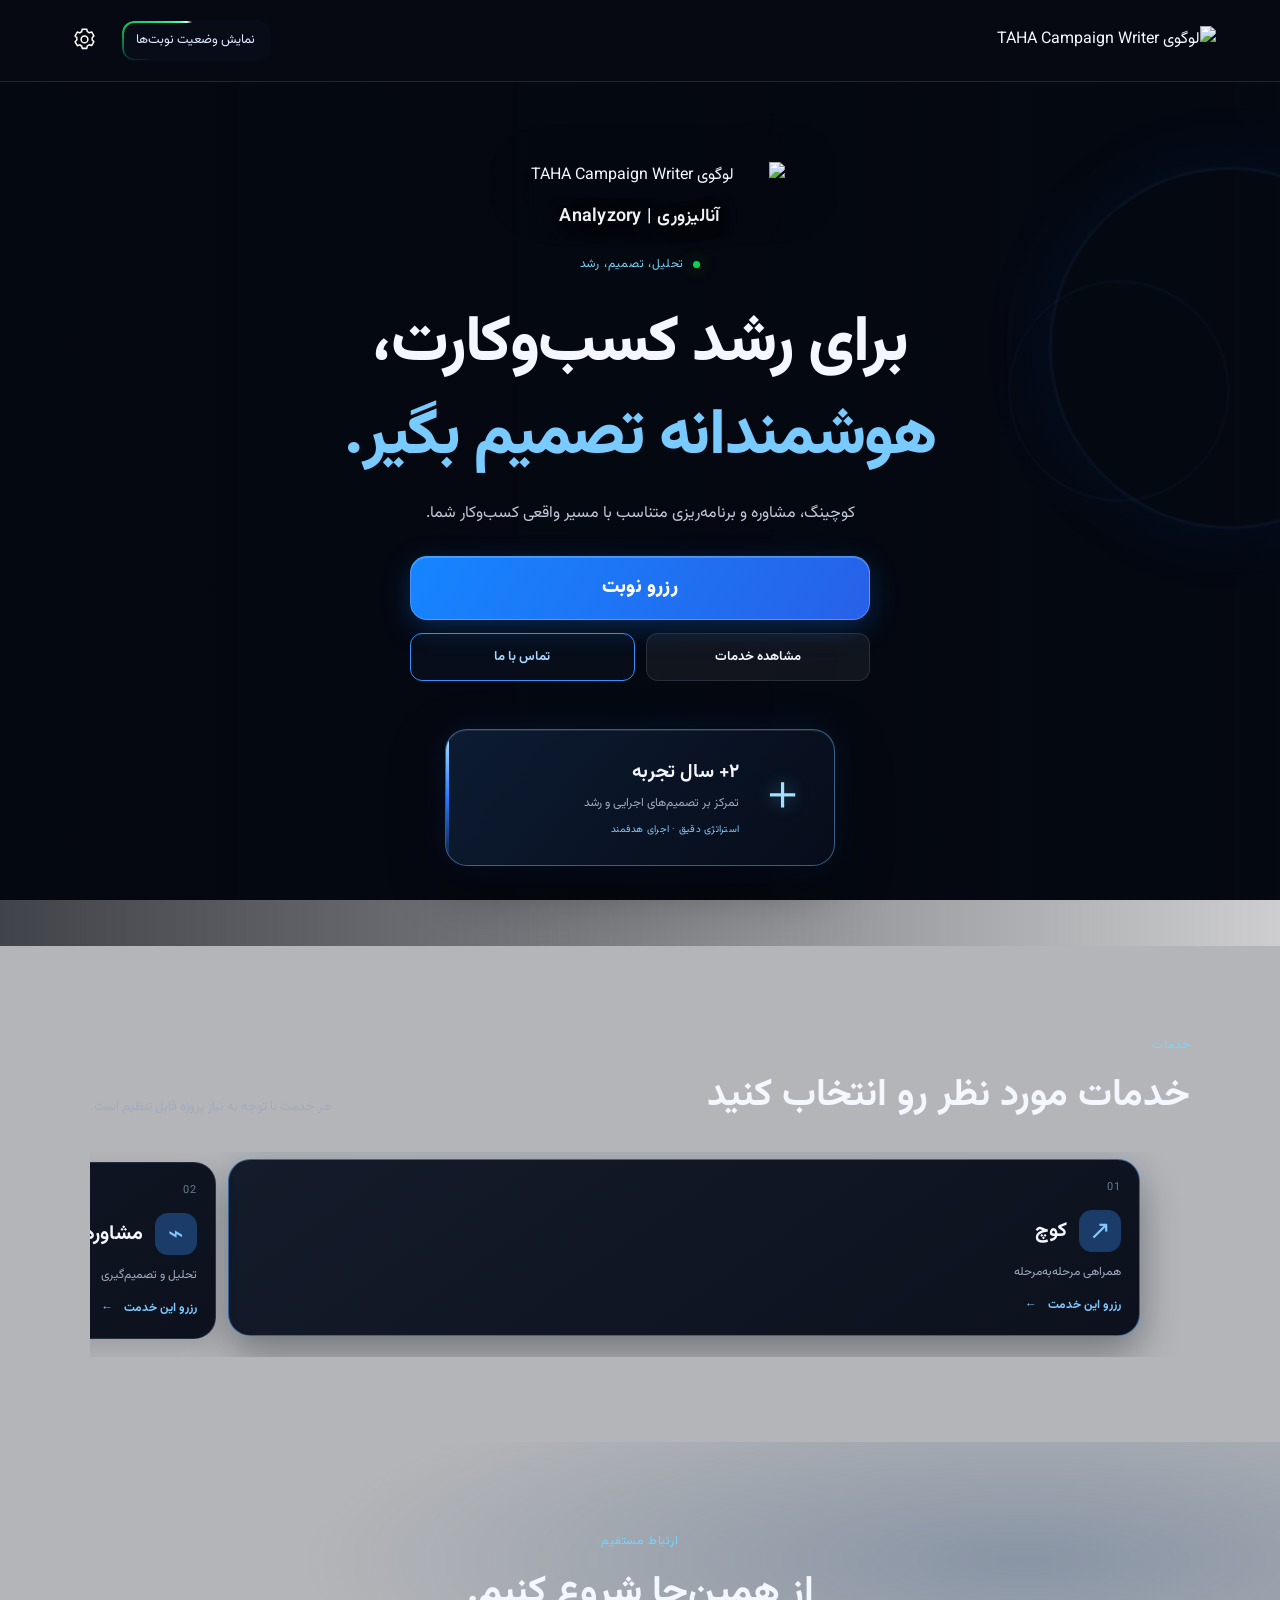
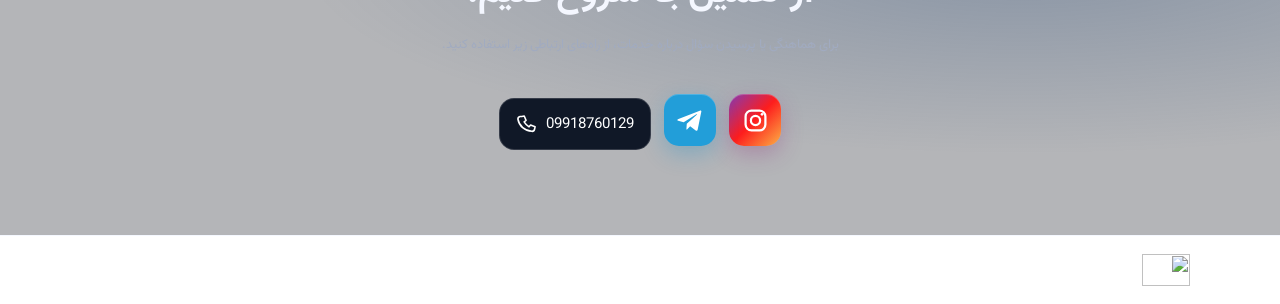
==== index.html @ 19fff495 "Add files via upload" ====
<!doctype html>
<html lang="fa" dir="rtl">
<head>
  <meta charset="utf-8">
  <meta name="viewport" content="width=device-width, initial-scale=1, maximum-scale=1, user-scalable=no">
  <meta name="theme-color" content="#080b14">
  <meta name="description" content="رزرو خدمات کوچینگ، مشاوره و برنامه‌ریزی کسب‌وکار TAHA">
  <title>TAHA | کوچینگ و آنالیز کسب‌وکار</title>
  <link rel="preload" as="image" href="/assets/site-background.png">
  <link rel="stylesheet" href="/styles.css">
<style>.my-booking-statuses{display:grid;gap:12px;margin-top:16px}.my-booking-status{border:1px solid var(--line);background:rgba(8,14,25,.78);border-radius:14px;padding:15px;color:#fff}.my-booking-status h3{margin:0 0 8px;font-size:15px;color:#fff}.my-booking-status p{margin:5px 0;color:#fff;font-size:13px}.my-booking-status .booking-state{font-weight:800}.booking-state.pending{color:#ff9d36}.booking-state.reviewing{color:#54aaff;display:inline-flex;align-items:center;gap:7px}.booking-state.reviewing:after{content:"";width:11px;height:11px;border:2px solid #54aaff55;border-top-color:#54aaff;border-radius:50%;animation:statusSpin .8s linear infinite}.booking-state.approved{color:#35e28a}.booking-state.rejected{color:#ff5968}.project-start-date{color:#35e28a!important;text-decoration:underline;text-decoration-color:#35e28a;text-decoration-thickness:1px;text-underline-offset:4px;font-weight:700}.success-toast{position:fixed;z-index:1000;top:20px;left:50%;transform:translateX(-50%);background:#0d2b20;border:1px solid #2c9b6b;color:#b9f7d7;border-radius:14px;padding:14px 20px;box-shadow:0 12px 40px #0007;max-width:calc(100vw - 28px);text-align:center}@keyframes statusSpin{to{transform:rotate(360deg)}}.availability-link{position:relative;overflow:visible;border:1px solid transparent}@property --availability-border-angle{syntax:"<angle>";inherits:false;initial-value:0deg}.availability-link:before{content:"";position:absolute;inset:0;border-radius:inherit;padding:1.5px;background:conic-gradient(from var(--availability-border-angle),transparent 0deg,transparent 245deg,#1acb68 285deg,#54ffa1 320deg,#d7ffe8 335deg,transparent 350deg,transparent 360deg);animation:availabilityBorderAngle 2.6s linear infinite;-webkit-mask:linear-gradient(#fff 0 0) content-box,linear-gradient(#fff 0 0);-webkit-mask-composite:xor;mask-composite:exclude;pointer-events:none}.lux-dot{position:absolute;width:9px;height:9px;border-radius:50%;background:#31f58c;box-shadow:0 0 7px #31f58c,0 0 16px #18d977,0 0 25px #18d97799;animation:luxPulse 1.5s ease-in-out infinite}.status-notice-dot{top:-4px;right:-4px}.new-booking-dot{top:0;right:0}.gear-wrap{position:relative}@keyframes greenBorderSpin{to{transform:rotate(360deg)}}@keyframes luxPulse{0%,100%{transform:scale(.82);opacity:.72}50%{transform:scale(1.22);opacity:1}}</style></head>
<body>
  <header class="site-header">
    <a class="brand" href="#home" aria-label="TAHA، صفحه اصلی"><img src="/assets/taha-logo.png" alt="لوگوی TAHA Campaign Writer"></a>
    <nav class="header-actions" aria-label="ناوبری اصلی">
      <button class="availability-link" id="availabilityOpen" type="button"><span class="availability-button-label">نمایش وضعیت نوبت‌ها</span><span class="lux-dot status-notice-dot" id="approvedBookingDot" aria-label="نوبت تأییدشده" hidden></span></button>
      <button class="gear-wrap" id="adminOpen" type="button" aria-label="مدیریت">
        <svg class="settings-btn" xmlns="http://www.w3.org/2000/svg" viewBox="0 0 24 24" aria-hidden="true"><path d="M10 2h4l.55 2.15a8.2 8.2 0 0 1 1.7.98l2.1-.72 2 3.46-1.55 1.6a8 8 0 0 1 0 1.96l1.55 1.6-2 3.46-2.1-.72a8.2 8.2 0 0 1-1.7.98L14 19h-4l-.55-2.15a8.2 8.2 0 0 1-1.7-.98l-2.1.72-2-3.46 1.55-1.6a8 8 0 0 1 0-1.96l-1.55-1.6 2-3.46 2.1.72a8.2 8.2 0 0 1 1.7-.98L10 2Z" fill="none" stroke="currentColor" stroke-width="1.35" stroke-linejoin="round"/><circle cx="12" cy="11" r="3" fill="none" stroke="currentColor" stroke-width="1.35"/></svg>
        <span class="gear-tooltip">مدیریت</span><span class="lux-dot new-booking-dot" id="newBookingDot" aria-label="رزرو جدید" hidden></span>
      </button>
    </nav>
  </header>

  <main>
    <section class="hero" id="home">
      <div class="hero-shade"></div>
      <div class="hero-content">
        <img class="hero-logo" src="/assets/taha-hero-logo.png" alt="لوگوی TAHA Campaign Writer">
        <div class="hero-brandline" dir="auto">Analyzory | آنالیزوری</div>
        <span class="eyebrow"><span class="status-dot"></span> تحلیل، تصمیم، رشد</span>
        <h1>برای رشد کسب‌وکارت،<br><span>هوشمندانه تصمیم بگیر.</span></h1>
        <p>کوچینگ، مشاوره و برنامه‌ریزی متناسب با مسیر واقعی کسب‌وکار شما.</p>
        <div class="hero-actions">
          <button class="btn btn-primary hero-booking-cta" type="button" data-open-booking>رزرو نوبت</button>
          <div class="hero-secondary-actions">
            <a class="btn btn-glass" href="#services">مشاهده خدمات</a>
            <a class="btn btn-outline" href="#contact">تماس با ما</a>
          </div>
        </div>
        <div class="experience-card"><span class="experience-mark">＋</span><div><strong>۲+ سال تجربه</strong><small>تمرکز بر تصمیم‌های اجرایی و رشد</small><span class="experience-accent">استراتژی دقیق · اجرای هدفمند</span></div></div>
      </div>
      <div class="hero-orb orb-one"></div><div class="hero-orb orb-two"></div>
    </section>

    <section class="section" id="services">
      <div class="section-heading"><div><span class="eyebrow">خدمات</span><h2>خدمات مورد نظر رو انتخاب کنید</h2></div><p>هر خدمت با توجه به نیاز پروژه قابل تنظیم است.</p></div>
      <div class="service-row" id="serviceCards" aria-label="خدمات قابل ورق زدن">
        <article class="service-card" data-service="کوچ"><div class="service-number">01</div><div class="service-icon">↗</div><h3>کوچ</h3><p>همراهی مرحله‌به‌مرحله برای شفاف‌کردن هدف‌ها و حرکت به سمت اجرا.</p><button class="text-action" data-book="کوچ">رزرو این خدمت <span>←</span></button></article>
        <article class="service-card" data-service="مشاوره"><div class="service-number">02</div><div class="service-icon">⌁</div><h3>مشاوره</h3><p>بررسی مسئله، تحلیل گزینه‌ها و رسیدن به تصمیمی قابل اجرا.</p><button class="text-action" data-book="مشاوره">رزرو این خدمت <span>←</span></button></article>
        <article class="service-card" data-service="برنامه"><div class="service-number">03</div><div class="service-icon">▤</div><h3>برنامه</h3><p>طراحی مسیر عملیاتی روشن با اولویت‌ها و گام‌های مشخص.</p><button class="text-action" data-book="برنامه">رزرو این خدمت <span>←</span></button></article>

      </div>
    </section>

    <div class="modal-backdrop booking-backdrop" id="bookingModal" hidden><section class="modal booking-modal" role="dialog" aria-modal="true" aria-labelledby="bookingTitle"><button class="modal-close" type="button" data-close="bookingModal" aria-label="بستن">×</button>
    <section class="booking-section section" id="booking">
      <div class="section-heading"><div><span class="eyebrow">شروع همکاری</span><h2 id="bookingTitle">درخواست رزرو نوبت</h2></div><p>اطلاعات را وارد کنید؛ درخواست شما برای بررسی ثبت می‌شود.</p></div>
      <div class="booking-panel">
        <form id="bookingForm">
          <div class="form-step active" id="formStep1">
            <div class="form-grid">
              <label>نام و نام خانوادگی<input name="full_name" autocomplete="name" required maxlength="120" placeholder="نام شما"></label>
              <label>شماره تماس<input name="phone" inputmode="tel" autocomplete="tel" required maxlength="30" placeholder="09xxxxxxxxx"></label>
              <label>نوع کسب‌وکار<select name="business_type" required><option value="">انتخاب کنید</option><option>آنلاین‌شاپ</option><option>فروش دوره آموزشی</option><option>خدمات</option><option>فروشگاه فیزیکی</option><option>شخصی/برند</option><option>سایر</option></select></label>
              <label>نام کسب‌وکار<input name="business_name" maxlength="160" placeholder="نام کسب‌وکار"></label>
              <label>نوع پروژه رزروی<select name="service_id" id="serviceSelect" required><option value="">ابتدا خدمت را انتخاب کنید</option></select></label>
              <label>آیدی پیج یا کانال<input name="social_handle" maxlength="180" placeholder="@username یا لینک"></label>
            </div>
            <label class="full-field">توضیحات پروژه<textarea name="description" rows="4" maxlength="3000" placeholder="کمی درباره نیاز و هدف پروژه بنویسید..."></textarea></label>
            <div class="urgent-row"><div><strong>عجله دارم</strong><small>با فعال کردن این گزینه قیمت پروژه بالا می‌رود.</small></div><label class="ref-switch" aria-label="عجله دارم"><input type="checkbox" id="urgentProject" name="urgent"><span class="ref-slider"><span class="ref-circle"><svg class="ref-check" viewBox="0 0 24 24" aria-hidden="true"><path d="M5 12l4 4L19 6" fill="none" stroke="currentColor" stroke-width="3" stroke-linecap="round" stroke-linejoin="round"/></svg><svg class="ref-cross" viewBox="0 0 24 24" aria-hidden="true"><path d="M6 6l12 12M18 6L6 18" fill="none" stroke="currentColor" stroke-width="3" stroke-linecap="round"/></svg></span></span></label></div>
            <div class="form-actions"><span class="form-note">فیلدهای مشخص‌شده الزامی هستند.</span><button class="btn btn-primary" type="submit" id="submitBooking">ثبت درخواست رزرو</button></div>
          </div>
          <div class="form-message" id="bookingMessage" role="status" aria-live="polite"></div>
        </form>
      </div>
    </section></section></div>

    <div class="modal-backdrop availability-backdrop" id="availabilityModal" hidden><section class="modal availability-modal" role="dialog" aria-modal="true" aria-labelledby="availabilityTitle"><button class="modal-close" type="button" data-close="availabilityModal" aria-label="بستن">×</button><section class="section availability-section" id="availability">
      <div class="section-heading"><div><span class="eyebrow">وضعیت درخواست‌ها</span><h2 id="availabilityTitle">وضعیت نوبت‌ها</h2></div><p>برای حفظ حریم خصوصی، جزئیات درخواست‌های دیگران نمایش داده نمی‌شود.</p></div>
      <div class="availability-box"><span class="availability-indicator"></span><div><strong>وضعیت درخواست‌های شما</strong><p>درخواست‌هایی که با همین مرورگر ثبت کرده‌اید در اینجا نمایش داده می‌شوند. زمان شروع فقط پس از ثبت توسط مدیریت نشان داده می‌شود.</p></div><button class="btn btn-glass" id="refreshAvailability" type="button">به‌روزرسانی وضعیت</button></div><div id="myBookingStatuses" class="my-booking-statuses"></div><div id="availabilityMessage" class="form-message" role="status" aria-live="polite"></div>
    </section></section></div>

    <section class="section contact-section" id="contact">
      <div class="contact-copy"><span class="eyebrow">ارتباط مستقیم</span><h2>از همین‌جا شروع کنیم.</h2><p>برای هماهنگی یا پرسیدن سؤال درباره خدمات، از راه‌های ارتباطی زیر استفاده کنید.</p></div>
      <div class="social-links"><a class="social instagram" id="instagramLink" href="https://instagram.com/" target="_blank" rel="noopener" aria-label="اینستاگرام"><svg viewBox="0 0 24 24" aria-hidden="true"><rect x="3.2" y="3.2" width="17.6" height="17.6" rx="5.2" fill="none" stroke="currentColor" stroke-width="2"/><circle cx="12" cy="12" r="4.1" fill="none" stroke="currentColor" stroke-width="2"/><circle cx="17.8" cy="6.5" r="1.2" fill="currentColor"/></svg></a><a class="social telegram" id="telegramLink" href="https://t.me/" target="_blank" rel="noopener" aria-label="تلگرام"><svg viewBox="0 0 24 24" aria-hidden="true"><path d="M21.6 4.3 18.4 20c-.24 1.1-.88 1.36-1.78.85l-4.92-3.63-2.38 2.3c-.26.26-.48.48-.98.48l.35-5.02 9.13-8.25c.4-.35-.09-.55-.62-.2L5.91 13.65 1.06 12.13c-1.05-.33-1.07-1.05.22-1.56L20.25 3.3c.87-.32 1.63.21 1.35 1z" fill="currentColor"/></svg></a><a class="phone-link social-phone" href="tel:09918760129" aria-label="تماس تلفنی"><svg viewBox="0 0 24 24" aria-hidden="true"><path d="M6.6 2.8 9.4 2.2l2.1 5.1-2.2 1.8a15 15 0 0 0 5.6 5.6l1.8-2.2 5.1 2.1-.6 2.8a3 3 0 0 1-3.2 2.4A16.8 16.8 0 0 1 2.2 6a3 3 0 0 1 2.4-3.2Z" fill="none" stroke="currentColor" stroke-width="1.8" stroke-linejoin="round"/></svg><span>09918760129</span></a></div>
    </section>
  </main>

  <footer><img src="/assets/taha-logo.png" alt="" loading="lazy"><span>TAHA · کوچینگ، مشاوره و برنامه‌ریزی</span><span>© 2026</span></footer>

  <div class="modal-backdrop" id="adminModal" hidden>
    <section class="modal" role="dialog" aria-modal="true" aria-labelledby="adminTitle">
      <button class="modal-close" type="button" data-close="adminModal" aria-label="بستن">×</button>
      <span class="eyebrow">دسترسی امن</span><h2 id="adminTitle">ورود مدیریت</h2>
      <p class="muted">ورود با حساب Supabase. برای مدیریت واقعی، MFA باید در پروژه فعال شود.</p>
      <form id="adminLoginForm"><label>ایمیل<input type="email" name="email" required autocomplete="username"></label><label>رمز عبور<input type="password" name="password" required autocomplete="current-password"></label><button class="btn btn-primary full-button" type="submit">ورود</button><div id="adminMessage" class="form-message" role="status"></div></form>
    </section>
  </div>

  <div class="modal-backdrop" id="adminDashboard" hidden>
    <section class="modal dashboard-modal" role="dialog" aria-modal="true" aria-labelledby="dashboardTitle">
      <button class="modal-close" type="button" data-close="adminDashboard" aria-label="بستن">×</button>
      <span class="eyebrow">فضای مدیریت</span><h2 id="dashboardTitle">رزروهای ثبت‌شده</h2>
      <div class="dashboard-toolbar"><button class="btn btn-glass" id="loadBookings" type="button">بارگذاری رزروها</button><button class="btn btn-glass" id="signOut" type="button">خروج</button></div>
      <div id="dashboardMessage" class="form-message" role="status"></div>
      <div id="bookingList" class="booking-list"><p class="muted">برای مشاهده رزروها، روی «بارگذاری رزروها» بزنید.</p></div>
    </section>
  </div>

  <div class="loading-overlay" id="loadingOverlay" hidden>
    <div class="loading-wrapper" role="status" aria-label="در حال بارگذاری"><span class="loading-circle"></span><span class="loading-circle"></span><span class="loading-circle"></span><span class="loading-shadow"></span><span class="loading-shadow"></span><span class="loading-shadow"></span></div>
    <span class="loading-label">در حال پردازش...</span>
  </div>
  <script src="https://cdn.jsdelivr.net/npm/@supabase/supabase-js@2"></script>
  <script src="/app.js"></script>
</body>
</html>
---- styles.css ----
@import url('https://fonts.googleapis.com/css2?family=Vazirmatn:wght@300;400;500;600;700;800&display=swap');
:root{--bg:#080b14;--panel:#101522;--panel2:#151c2b;--blue:#248cff;--cyan:#76d6ff;--white:#f4f7ff;--muted:#a1abc0;--line:rgba(185,205,255,.14);--green:#00da50;--radius:22px}
*{box-sizing:border-box}html{scroll-behavior:smooth;scroll-padding-top:90px}body{margin:0;background:var(--bg);color:var(--white);font-family:Vazirmatn,Tahoma,sans-serif;line-height:1.8}button,input,select,textarea{font:inherit}button,a{-webkit-tap-highlight-color:transparent}a{color:inherit;text-decoration:none}button{color:inherit}.site-header{height:82px;padding:10px clamp(18px,5vw,76px);display:flex;align-items:center;justify-content:space-between;background:rgba(7,10,18,.86);backdrop-filter:blur(18px);border-bottom:1px solid var(--line);position:sticky;top:0;z-index:20}.brand img{width:84px;height:60px;object-fit:contain}.header-actions{display:flex;align-items:center;gap:16px}.availability-link{font-size:13px;color:#dfeaff;border:1px solid var(--line);border-radius:12px;padding:8px 14px;transition:.2s}.availability-link:hover{border-color:var(--blue);background:#15253d}.gear-wrap{position:relative;display:grid;place-items:center;background:#1e1e1e;border:1px solid #ffff;border-radius:10px;padding:11px;cursor:pointer;min-width:46px;min-height:46px}.settings-btn{display:block;transition:transform .4s ease-in}.gear-wrap:hover .settings-btn{transform:rotate(60deg)}.gear-wrap:active .settings-btn{animation:gear-rot 1s linear infinite}@keyframes gear-rot{from{transform:rotate(-100deg)}to{transform:rotate(180deg)}}.gear-tooltip{visibility:hidden;width:100px;background:#000;color:#fff;text-align:center;border-radius:5px;padding:4px;position:absolute;z-index:10;bottom:125%;left:50%;transform:translateX(-50%);opacity:0;transition:opacity .3s;font-size:12px;pointer-events:none}.gear-wrap:hover .gear-tooltip,.gear-wrap:focus-visible .gear-tooltip{visibility:visible;opacity:1}
.hero{min-height:660px;position:relative;overflow:hidden;display:flex;align-items:center;padding:80px clamp(22px,9vw,140px);background:#080b14 url('/assets/site-background.png') center/cover no-repeat}.hero-shade{position:absolute;inset:0;background:linear-gradient(90deg,rgba(5,8,16,.97) 0%,rgba(5,8,16,.82) 46%,rgba(5,8,16,.35) 100%)}.hero-content{position:relative;z-index:2;max-width:650px}.eyebrow{font-size:12px;letter-spacing:.8px;color:var(--cyan);display:inline-flex;align-items:center;gap:9px}.status-dot,.availability-indicator{display:inline-block;width:7px;height:7px;border-radius:50%;background:var(--green);box-shadow:0 0 15px #00da5077}.hero h1{font-size:clamp(34px,5.4vw,64px);line-height:1.45;margin:18px 0 12px;font-weight:800;letter-spacing:-1.3px}.hero h1 span{color:#79caff}.hero-content>p{color:#c0c9dc;font-size:16px;max-width:520px;margin-bottom:28px}.hero-actions{display:flex;gap:10px;flex-wrap:wrap}.btn{display:inline-flex;align-items:center;justify-content:center;min-height:45px;padding:10px 19px;border-radius:12px;border:1px solid transparent;cursor:pointer;font-size:13px;font-weight:700;transition:transform .2s,border-color .2s,background .2s}.btn:hover{transform:translateY(-2px)}.btn-primary{background:linear-gradient(120deg,#1685ff,#2761e8);color:white;box-shadow:0 8px 28px #1269ed2b}.btn-glass{background:rgba(255,255,255,.055);border-color:var(--line);color:#f0f5ff}.btn-outline{background:rgba(10,18,33,.6);border-color:#398fff;color:#a7d7ff}.experience-card{margin-top:48px;display:flex;gap:14px;align-items:center;width:max-content;max-width:100%;padding:13px 19px;border:1px solid #c3d7ff25;background:#0b1120b8;backdrop-filter:blur(12px);border-radius:16px}.experience-mark{font-size:34px;color:var(--cyan);font-weight:300}.experience-card strong,.experience-card small{display:block}.experience-card strong{font-size:14px}.experience-card small{font-size:11px;color:var(--muted)}.hero-orb{position:absolute;border-radius:50%;filter:blur(1px);pointer-events:none}.orb-one{width:360px;height:360px;border:1px solid #4ba7ff35;right:-130px;top:10%;box-shadow:0 0 80px #006dff15}.orb-two{width:220px;height:220px;border:1px solid #4ba7ff20;right:4%;top:23%}
.section{padding:85px clamp(20px,7vw,100px)}.section-heading{display:flex;justify-content:space-between;align-items:end;gap:22px;margin-bottom:28px}.section-heading h2,.contact-copy h2{font-size:clamp(25px,3.5vw,38px);line-height:1.5;margin:8px 0 0}.section-heading>p{max-width:360px;color:var(--muted);font-size:13px;margin:0 0 5px}.service-row{display:grid;grid-template-columns:repeat(4,minmax(0,1fr));gap:15px}.service-card{min-height:280px;text-align:right;padding:24px;border-radius:var(--radius);border:1px solid var(--line);background:linear-gradient(145deg,#141b2a,#0c111d);position:relative;overflow:hidden;transition:transform .25s,border-color .25s;display:flex;flex-direction:column;align-items:flex-start}.service-card:hover{transform:translateY(-5px);border-color:#398fff77}.service-number{font-size:11px;color:#6d7a94;letter-spacing:1px}.service-icon{width:47px;height:47px;border-radius:15px;background:#1b3c68;color:#81c9ff;display:grid;place-items:center;font-size:26px;margin:22px 0 12px}.service-card h3{font-size:20px;margin:0 0 7px}.service-card p{color:var(--muted);font-size:12px;line-height:2;margin:0 0 20px}.text-action{margin-top:auto;border:0;background:none;padding:0;color:#7cc8ff;font-weight:700;font-size:12px;cursor:pointer}.text-action span{margin-right:8px}.all-services{cursor:pointer;justify-content:center;background:linear-gradient(155deg,#0d1728,#111523)}.all-plus{font-size:42px;color:var(--cyan);margin-bottom:18px}
.booking-section{background:linear-gradient(180deg,#0a0e18,#0d1220)}.booking-panel{max-width:960px;margin:auto;padding:clamp(20px,4vw,40px);border-radius:26px;border:1px solid var(--line);background:linear-gradient(145deg,#111827,#0d121f);box-shadow:0 30px 80px #0003}.steps{display:flex;gap:12px;border-bottom:1px solid var(--line);padding-bottom:20px;margin-bottom:25px}.step{font-size:12px;color:#758198;padding:8px 13px;border-radius:10px}.step.active{color:#b7ddff;background:#153154}.form-step{display:none}.form-step.active{display:block}.form-grid{display:grid;grid-template-columns:repeat(2,minmax(0,1fr));gap:17px}.booking-panel label,.modal label{display:flex;flex-direction:column;gap:7px;font-size:12px;color:#c8d2e6}.booking-panel input,.booking-panel select,.booking-panel textarea,.modal input{width:100%;min-width:0;border:1px solid #27334a;border-radius:11px;background:#090e19;color:#f4f7ff;padding:12px 13px;outline:none;transition:border-color .2s}.booking-panel input:focus,.booking-panel select:focus,.booking-panel textarea:focus,.modal input:focus{border-color:#398fff}.booking-panel input::placeholder,.booking-panel textarea::placeholder{color:#5f6a7e}.booking-panel select{appearance:auto}.urgent-row{margin-top:22px;display:flex;align-items:center;justify-content:space-between;gap:20px;border:1px solid var(--line);background:#0a101c;border-radius:15px;padding:15px 18px}.urgent-row strong,.urgent-row small{display:block}.urgent-row strong{font-size:13px}.urgent-row small{color:var(--muted);font-size:11px}.ref-switch{--switch-width:46px;--switch-height:24px;--switch-bg:rgb(131,131,131);--switch-checked-bg:rgb(0,218,80);--circle-diameter:18px;--switch-offset:calc((var(--switch-height) - var(--circle-diameter))/2);display:inline-block!important;position:relative;flex:none}.ref-switch input{position:absolute;width:1px;height:1px;opacity:0}.ref-switch input:focus-visible+.ref-slider{outline:2px solid #8ab4ff;outline-offset:4px}.ref-slider{box-sizing:border-box;width:var(--switch-width);height:var(--switch-height);background:var(--switch-bg);border-radius:999px;display:flex;align-items:center;position:relative;transition:all .2s cubic-bezier(.27,.2,.25,1.51);cursor:pointer}.ref-circle{width:var(--circle-diameter);height:var(--circle-diameter);background:#fff;border-radius:inherit;box-shadow:1px 1px 2px #92929273;display:flex;align-items:center;justify-content:center;transition:all .2s cubic-bezier(.27,.2,.25,1.51);z-index:1;position:absolute;left:var(--switch-offset)}.ref-switch svg{position:absolute;transition:all .2s cubic-bezier(.27,.2,.25,1.51)}.ref-check{width:10px;color:var(--switch-checked-bg);transform:scale(0)}.ref-cross{width:6px;color:var(--switch-bg)}.ref-slider:before{content:"";position:absolute;width:9px;height:3.5px;left:calc(var(--switch-offset) + 9px/2);background:#fff;border-radius:1px;transition:all .2s ease-in-out}.ref-switch input:checked+.ref-slider{background:var(--switch-checked-bg)}.ref-switch input:checked+.ref-slider .ref-check{transform:scale(1)}.ref-switch input:checked+.ref-slider .ref-cross{transform:scale(0)}.ref-switch input:checked+.ref-slider:before{left:calc(100% - 9px - 9px/2 - var(--switch-offset))}.ref-switch input:checked+.ref-slider .ref-circle{left:calc(100% - var(--circle-diameter) - var(--switch-offset));box-shadow:-1px 1px 2px #a3a3a373}.form-actions{display:flex;align-items:center;justify-content:space-between;gap:12px;margin-top:25px}.form-note,.muted{font-size:12px;color:var(--muted)}.full-field{display:block!important;margin-top:17px}.full-field textarea{resize:vertical}.form-message{font-size:12px;color:#9bd8ff;margin-top:14px;white-space:pre-wrap}.form-message.error{color:#ff8c9b}.form-message.success{color:#6df0a1}
.availability-box{display:flex;align-items:center;gap:15px;border:1px solid var(--line);background:#101625;border-radius:18px;padding:21px 24px}.availability-box>div{flex:1}.availability-box strong{font-size:14px}.availability-box p{font-size:12px;color:var(--muted);margin:3px 0 0}.contact-section{display:flex;justify-content:space-between;align-items:center;gap:30px;background:radial-gradient(ellipse at 80% 30%,#123b7044,transparent 50%)}.contact-copy{max-width:600px}.contact-copy p{font-size:13px;color:var(--muted)}.phone-link{display:inline-block;font-size:21px;direction:ltr;color:#9ed8ff;margin-top:8px}.social-links{display:flex;gap:12px}.social{width:52px;height:52px;border-radius:15px;display:grid;place-items:center;font-size:29px;color:#fff;transition:transform .2s}.social:hover{transform:translateY(-4px)}.instagram{background:linear-gradient(135deg,#833ab4,#fd1d1d,#fcb045)}.telegram{background:#229ed9;font-size:23px}footer{border-top:1px solid var(--line);padding:18px clamp(20px,7vw,100px);display:flex;align-items:center;justify-content:space-between;gap:15px;color:#77839a;font-size:10px}footer img{width:48px;height:32px;object-fit:contain}
.modal-backdrop{position:fixed;inset:0;z-index:50;background:#02040bd9;backdrop-filter:blur(10px);display:grid;place-items:center;padding:18px;overflow:auto}.modal-backdrop[hidden],.loading-overlay[hidden]{display:none}.modal{position:relative;width:min(100%,440px);max-height:90vh;overflow:auto;padding:30px;border:1px solid #34415a;border-radius:22px;background:#101624;box-shadow:0 30px 100px #0009}.modal h2{margin:8px 0;font-size:25px}.modal form{display:grid;gap:15px}.modal-close{position:absolute;left:15px;top:12px;border:0;background:none;color:#aab4c8;font-size:28px;cursor:pointer}.full-button{width:100%}.dashboard-modal{width:min(100%,850px)}.dashboard-toolbar{display:flex;gap:10px;margin:18px 0}.booking-list{display:grid;gap:12px}.booking-item{padding:16px;border:1px solid var(--line);border-radius:14px;background:#0a101c}.booking-item header{display:flex;justify-content:space-between;gap:12px;align-items:start}.booking-item h3{font-size:15px;margin:0}.booking-item p{font-size:12px;color:var(--muted);margin:4px 0}.booking-meta{display:flex;flex-wrap:wrap;gap:8px;margin:10px 0}.pill{font-size:10px;border-radius:99px;padding:4px 9px;background:#1a2941;color:#b9dfff}.pill.urgent{background:#4b1923;color:#ff9aa8}.booking-item select{background:#0b1220;color:white;border:1px solid #2d3b52;border-radius:8px;padding:8px;font-size:12px}.loading-overlay{position:fixed;inset:0;z-index:80;background:#050813e8;display:flex;flex-direction:column;align-items:center;justify-content:center;gap:28px}.loading-wrapper{width:200px;height:60px;position:relative;z-index:1}.loading-circle{width:20px;height:20px;position:absolute;border-radius:50%;background:#8fd4ff;left:15%;transform-origin:50%;animation:loading-bounce .5s alternate infinite ease}.loading-circle:nth-child(2){left:45%;animation-delay:.2s}.loading-circle:nth-child(3){left:auto;right:15%;animation-delay:.3s}@keyframes loading-bounce{0%{top:60px;height:5px;border-radius:50px 50px 25px 25px;transform:scaleX(1.7)}40%{height:20px;border-radius:50%;transform:scaleX(1)}100%{top:0%}}.loading-shadow{width:20px;height:4px;border-radius:50%;background:#000e;position:absolute;top:62px;transform-origin:50%;z-index:-1;left:15%;filter:blur(1px);animation:loading-shadow .5s alternate infinite ease}.loading-shadow:nth-child(4){left:15%}.loading-shadow:nth-child(5){left:45%;animation-delay:.2s}.loading-shadow:nth-child(6){left:auto;right:15%;animation-delay:.3s}@keyframes loading-shadow{0%{transform:scaleX(1.5)}40%{transform:scaleX(1);opacity:.7}100%{transform:scaleX(.2);opacity:.4}}.loading-label{font-size:12px;color:#c7d8f5}
@media(prefers-reduced-motion:reduce){*,*::before,*::after{scroll-behavior:auto!important;animation-duration:.01ms!important;animation-iteration-count:1!important;transition-duration:.01ms!important}}
@media(max-width:900px){.service-row{grid-template-columns:repeat(2,minmax(0,1fr))}.hero{min-height:600px}.section-heading{align-items:start;flex-direction:column;gap:8px}.section-heading>p{max-width:100%}}
@media(max-width:560px){.site-header{height:70px;padding:8px 15px}.brand img{width:68px;height:49px}.header-actions{gap:8px}.availability-link{font-size:10px;padding:7px 9px}.gear-wrap{min-width:42px;min-height:42px;padding:8px}.hero{min-height:620px;padding:65px 22px;background-position:42% center}.hero-shade{background:linear-gradient(90deg,#050812f5,#050812c9 70%,#05081280)}.hero h1{font-size:35px}.hero-content>p{font-size:13px}.hero-actions{gap:8px}.hero-actions .btn{flex:1;padding:9px 10px;font-size:11px}.experience-card{margin-top:35px}.section{padding:58px 18px}.service-row{grid-template-columns:1fr 1fr;gap:10px}.service-card{min-height:250px;padding:16px;border-radius:17px}.service-card h3{font-size:17px}.service-card p{font-size:11px}.service-icon{margin-top:15px}.booking-panel{padding:18px;border-radius:19px}.form-grid{grid-template-columns:1fr;gap:13px}.steps{gap:4px}.step{font-size:10px;padding:7px}.urgent-row{padding:12px}.urgent-row small{max-width:240px}.form-actions{align-items:stretch}.form-actions .btn{min-width:110px}.form-note{font-size:10px}.availability-box{align-items:flex-start;flex-wrap:wrap;padding:18px}.availability-box>div{min-width:70%}.availability-box .btn{width:100%}.contact-section{align-items:flex-start;flex-direction:column}.social-links{margin-top:4px}footer{flex-wrap:wrap}footer span:nth-child(2){max-width:190px}.modal{padding:25px 18px}.booking-item header{flex-direction:column}.dashboard-toolbar{flex-wrap:wrap}}

/* Targeted refinements requested for the mobile-first TAHA site */
body{position:relative;background:transparent;isolation:isolate}
body::before{content:"";position:fixed;inset:0;z-index:-2;background:#080b14 var(--site-background-image, url('/assets/site-background.png')) center center/cover no-repeat;pointer-events:none}
body::after{content:"";position:fixed;inset:0;z-index:-1;background:rgba(4,8,18,.48);pointer-events:none}
.hero{background:transparent}
.hero-shade{background:linear-gradient(90deg,rgba(5,8,16,.76) 0%,rgba(5,8,16,.52) 48%,rgba(5,8,16,.2) 100%)}
.site-header{background:rgba(7,10,18,.72)}
.section,.booking-section,.contact-section{background-color:rgba(7,11,21,.30)}
.availability-link{font-family:inherit;cursor:pointer;background:rgba(10,18,33,.4)}
.gear-wrap{background:linear-gradient(145deg,rgba(27,44,72,.95),rgba(7,12,24,.98));border:1px solid rgba(125,194,255,.62);border-radius:14px;box-shadow:inset 0 1px 0 #ffffff20,0 7px 24px #0006,0 0 18px #248cff20}
.settings-btn{width:27px;height:27px;filter:drop-shadow(0 0 5px #5ebdff45)}
.gear-wrap:hover{border-color:#9bdcff;box-shadow:inset 0 1px 0 #ffffff28,0 8px 26px #0008,0 0 22px #248cff38}
.experience-card{min-width:min(390px,100%);min-height:118px;padding:23px 27px;gap:19px;border-radius:22px;border-color:#72bfff70;background:linear-gradient(130deg,rgba(13,29,52,.94),rgba(8,14,28,.88));box-shadow:0 20px 55px #0006,inset 0 1px 0 #ffffff18,0 0 32px #167bff20;position:relative;overflow:hidden}
.experience-card:before{content:"";position:absolute;inset:0 auto 0 0;width:3px;background:linear-gradient(180deg,#b5eaff,#2779ff,transparent)}
.experience-mark{font-size:49px;text-shadow:0 0 18px #66caff75;color:#a4e0ff}
.experience-card strong{font-size:19px;letter-spacing:.1px}.experience-card small{font-size:12px;margin-top:3px}.experience-accent{display:block;color:#83c9ff;font-size:10px;margin-top:7px;letter-spacing:.25px}
.service-row{display:flex;gap:16px;overflow-x:auto;overflow-y:hidden;padding:7px 3px 20px;scroll-snap-type:x mandatory;scroll-behavior:smooth;-webkit-overflow-scrolling:touch;scrollbar-width:thin;scrollbar-color:#2f83d7 #101725}
.service-card{flex:0 0 clamp(245px,28vw,310px);scroll-snap-align:start;cursor:pointer}
.service-card.all-services{flex-basis:clamp(245px,28vw,310px)}
.service-card .text-action{pointer-events:none}
.booking-backdrop,.availability-backdrop{z-index:60}
.booking-modal{width:min(100%,980px);max-height:92vh;padding:20px 22px 24px;margin:auto;justify-self:center;align-self:center;overflow-y:auto;overscroll-behavior:contain}
.booking-modal .booking-section{padding:12px 4px 8px;background:transparent}
.booking-modal .section-heading{padding-inline:4px;margin-bottom:18px}
.booking-modal .section-heading>p{max-width:300px}
.availability-modal{width:min(100%,700px);margin:auto;justify-self:center;align-self:center;padding:28px}
.availability-modal .availability-section{padding:8px 0;background:transparent}
.availability-modal .section-heading{margin-bottom:20px}
.social svg{width:27px;height:27px;display:block}
.instagram{box-shadow:inset 0 1px 0 #ffffff35,0 8px 22px #8e2c7950}
.telegram{box-shadow:inset 0 1px 0 #ffffff35,0 8px 22px #168cc650}
@media(max-width:560px){.service-row{gap:12px}.service-card,.service-card.all-services{flex-basis:78vw;min-height:245px}.experience-card{min-width:0;width:100%;padding:20px 18px;min-height:112px}.experience-card strong{font-size:17px}.booking-modal{padding:24px 13px 18px;width:100%;max-height:94vh;border-radius:18px}.booking-modal .booking-section{padding:8px 0}.booking-modal .section-heading{padding-inline:2px}.booking-modal .section-heading h2{font-size:23px}.availability-modal{width:100%;padding:24px 17px;max-height:92vh}.availability-modal .availability-box{padding:15px}.hero{background:transparent}}

.urgent-note-secondary{margin-top:3px;color:#7f8da5!important;font-size:10px!important}

/* Targeted layout corrections requested for the mobile and desktop site */
html,body{max-width:100%;overflow-x:clip}
body{overscroll-behavior-x:none}
.hero-content{width:min(100%,650px)}
.hero-logo{display:block;width:clamp(190px,30vw,290px);height:auto;max-width:76%;object-fit:contain;margin:0 auto 20px;filter:drop-shadow(0 12px 26px #0008)}
.gear-wrap{color:#fff;background:transparent;border:0;border-radius:0;box-shadow:none;padding:7px;min-width:40px;min-height:40px}
.settings-btn{width:27px;height:27px;color:#fff;filter:none}
.gear-wrap:hover,.gear-wrap:focus-visible{background:transparent;border:0;box-shadow:none;color:#dce8f8}
.gear-wrap:hover .settings-btn{transform:rotate(45deg)}
.service-card{min-height:0;padding:18px;height:auto}
.service-card .service-icon{margin:13px 0 9px;width:42px;height:42px;border-radius:13px}
.service-card h3{margin-bottom:5px}
.service-card p{margin:0 0 12px;line-height:1.85;overflow-wrap:anywhere}
.service-card.all-services{justify-content:flex-start;align-items:flex-start}
.service-card.all-services .all-plus{font-size:32px;margin:3px 0 8px}
.service-row{align-items:stretch;overscroll-behavior-x:contain;max-width:100%;}
.service-card{flex:0 0 clamp(220px,26vw,280px)}
.booking-backdrop{direction:ltr;place-items:center;padding:12px;overflow-x:hidden}
.booking-modal{direction:rtl;position:relative;left:auto;right:auto;transform:none;margin:0 auto;justify-self:center;align-self:center;width:min(980px,calc(100vw - 24px));max-width:calc(100vw - 24px)}
.booking-modal .booking-section{width:100%;min-width:0}
.contact-section{flex-direction:column;align-items:center;justify-content:center;text-align:center;gap:20px}
.contact-copy{max-width:100%;width:100%;text-align:center}
.contact-copy .eyebrow{justify-content:center}
.social-links{width:100%;display:flex;justify-content:center;align-items:center;flex-wrap:wrap;gap:13px}
.social-phone{width:auto;min-width:52px;height:52px;padding:0 16px;display:flex;flex-direction:row;align-items:center;justify-content:center;gap:9px;border:1px solid #ffffff28;border-radius:15px;background:#101827;color:#fff;font-size:15px;white-space:nowrap}
.social-phone svg{width:21px;height:21px;flex:none}
footer,footer span{color:#fff}
@media(max-width:560px){
  .hero-logo{width:min(66vw,245px);max-width:76%;margin-bottom:17px}
  .service-card,.service-card.all-services{flex:0 0 72vw;min-height:0;padding:16px}
  .service-card h3{font-size:16px}
  .service-card p{font-size:11px;line-height:1.8;margin-bottom:10px}
  .booking-backdrop{padding:10px;}
  .booking-modal{width:calc(100vw - 20px);max-width:calc(100vw - 20px);margin-inline:auto;max-height:94dvh}
  .social-links{gap:10px}
  .social-phone{font-size:14px;padding:0 13px}
  footer{color:#fff}
}

/* TAHA service carousel: one centered card per snap position */
.service-row{display:flex;flex-wrap:nowrap;gap:14px;overflow-x:auto;overflow-y:hidden;scroll-snap-type:x mandatory;scroll-snap-stop:always;scroll-padding-inline:0;padding:10px 0 18px;direction:rtl;overscroll-behavior-x:contain;scrollbar-width:none;}
.service-row::-webkit-scrollbar{display:none}
.service-card,.service-card.all-services{flex:0 0 100%;width:100%;min-width:0;scroll-snap-align:center;scroll-snap-stop:always;filter:blur(3px);opacity:.62;transform:scale(.975);transition:filter .22s ease,opacity .22s ease,transform .22s ease;}
.service-card.is-focused,.service-card:focus-visible{filter:blur(0);opacity:1;transform:scale(1);border-color:#5baaff88;box-shadow:0 18px 44px #0005,0 0 25px #147cff14}
.service-scroll-hint{text-align:center;color:#b6c5db;font-size:11px;letter-spacing:.5px;margin:0 auto;padding-top:0;opacity:.8}
.service-scroll-hint::before{content:"";display:inline-block;width:28px;height:1px;background:#5f91ca;vertical-align:middle;margin:0 9px}
.admin-page{position:relative;z-index:1}
@media(max-width:560px){.service-row{gap:12px;padding:8px 0 15px}.service-card,.service-card.all-services{flex-basis:100%;padding:18px;min-height:0}.service-card p{font-size:12px}.service-scroll-hint{padding-top:2px}}

/* Requested refinements: brand line and subtle neighboring service-card peeks. */
.hero-brandline{text-align:center;font-size:clamp(15px,2vw,18px);font-weight:600;letter-spacing:.25px;color:#f2f5fb;margin:-10px auto 18px;text-shadow:0 3px 16px #0009}
.service-row{padding-inline:4.5%;scroll-padding-inline:4.5%;gap:12px}
.service-card,.service-card.all-services{flex:0 0 91%;width:91%;max-width:none;scroll-snap-align:center;scroll-snap-stop:always}
.service-scroll-hint{display:none!important}
.mfa-panel{margin-top:22px;padding:18px;border:1px solid #33445f;border-radius:16px;background:#070d18}
.mfa-panel h2{font-size:18px;margin:0 0 8px}
.mfa-panel label{display:flex;flex-direction:column;gap:7px;font-size:13px;color:#cbd5e6;margin-top:12px}
.mfa-panel input{width:100%;min-width:0;border:1px solid #29364b;border-radius:10px;background:#080e19;color:#fff;padding:12px;letter-spacing:2px}
.secret-row{display:flex;align-items:center;gap:10px;flex-wrap:wrap;margin-top:8px}
.secret-row code{flex:1;min-width:190px;padding:13px;border-radius:10px;background:#02050a;border:1px dashed #51647e;color:#fff;overflow-wrap:anywhere;user-select:all;letter-spacing:1px}
@media(max-width:560px){.hero-brandline{font-size:16px;margin-top:-9px;margin-bottom:16px}.service-row{padding-inline:4.5%;gap:10px}.service-card,.service-card.all-services{flex-basis:91%;width:91%;min-height:0;padding:18px}.service-card p{font-size:12px}}

/* Requested service-card heading alignment and booking indicators */
.service-title-row{display:flex;align-items:center;gap:12px;margin:12px 0 9px;min-width:0}.service-title-row .service-icon{flex:none;margin:0!important}.service-title-row h3{margin:0!important;min-width:0;overflow-wrap:anywhere}.my-booking-statuses .muted{color:#fff!important}.availability-modal .section-heading>p,.availability-modal .availability-box p{color:#fff}

/* نشان انجام‌شده فقط در پنل مدیریت */
.completed-stamp{display:inline-flex;align-items:center;justify-content:center;margin:12px 0 4px;padding:9px 18px;border:4px double #36f5a0;border-radius:8px;color:#45ffab;font-size:23px;font-weight:900;letter-spacing:1px;transform:rotate(-5deg);text-shadow:0 0 12px #1aff9a88;box-shadow:0 0 18px #1aff9a30,inset 0 0 12px #1aff9a18;pointer-events:none}
.profit-booking-fields{display:grid;grid-template-columns:1fr 1fr auto;gap:10px;align-items:end;margin-top:12px}
.profit-booking-fields label{display:flex;flex-direction:column;gap:6px;color:#cbd5e6;font-size:12px}
.profit-booking-fields input{width:100%;min-width:0;border:1px solid #29364b;border-radius:10px;background:#080e19;color:#fff;padding:10px}
.profit-done-label{color:#45ffab!important;font-weight:700!important}
@media(max-width:680px){.profit-booking-fields{grid-template-columns:1fr}.completed-stamp{font-size:19px}}

/* TAHA premium interactions: restrained light sweep, lift and custom background */
body.custom-site-background::before{background-image:var(--site-background-image)}
.btn-primary{font-weight:900;letter-spacing:.1px;box-shadow:0 9px 28px #1269ed40,inset 0 1px 0 #ffffff35}
.hero-actions [data-open-booking],#submitBooking{font-weight:900;font-size:14px;border-color:#83caff70;box-shadow:0 8px 28px #147cff45,inset 0 1px 0 #ffffff30}
.btn,.availability-link,.gear-wrap,.service-card,.social{transition:transform .28s cubic-bezier(.2,.8,.2,1),box-shadow .28s,border-color .28s,filter .28s}
.btn:hover,.availability-link:hover{filter:brightness(1.08);box-shadow:0 10px 28px #1c80ff25}
.btn:active{transform:translateY(0) scale(.985)}
@media(prefers-reduced-motion:reduce){*,*::before,*::after{animation-duration:.01ms!important;animation-iteration-count:1!important;scroll-behavior:auto!important;transition-duration:.01ms!important}}

/* TAHA final polish: centered hero actions, crisp service peeks, notifications and refined motion */
.hero-content{margin-inline:auto;text-align:center}
.hero-content>.eyebrow{justify-content:center}
.hero-content>p{margin-inline:auto}
.hero-actions{width:min(100%,460px);margin:0 auto;display:flex;flex-direction:column;align-items:stretch;gap:13px}
.hero-booking-cta{width:100%;min-height:64px;font-size:19px!important;letter-spacing:.2px;border-radius:17px;position:relative;overflow:hidden;box-shadow:0 14px 38px #147cff55,inset 0 1px 0 #ffffff55;animation:heroCtaFloat 3.6s ease-in-out infinite}
.hero-booking-cta:before{content:"";position:absolute;top:-80%;bottom:-80%;left:-35%;width:22%;transform:rotate(22deg);background:linear-gradient(90deg,transparent,#ffffff42,transparent);animation:heroCtaShine 5.5s ease-in-out infinite;pointer-events:none}
.hero-secondary-actions{display:grid;grid-template-columns:1fr 1fr;gap:11px;width:100%}
.hero-secondary-actions .btn{min-height:48px;font-size:13px}
.hero-content .experience-card{margin-inline:auto;text-align:right}
@keyframes heroCtaFloat{0%,100%{transform:translateY(0);box-shadow:0 12px 32px #147cff40,inset 0 1px 0 #ffffff45}50%{transform:translateY(-3px);box-shadow:0 17px 42px #147cff60,inset 0 1px 0 #ffffff55}}
@keyframes heroCtaShine{0%,65%{left:-35%;opacity:0}75%{opacity:1}100%{left:125%;opacity:0}}
.hero-orb{animation:heroOrbDrift 11s ease-in-out infinite alternate}
.orb-two{animation-delay:-4s}
@keyframes heroOrbDrift{from{transform:translate3d(0,0,0) scale(1)}to{transform:translate3d(-18px,13px,0) scale(1.05)}}
.service-card,.service-card.all-services{filter:none!important;opacity:1!important;transform:none;transition:transform .3s ease,border-color .3s ease,box-shadow .3s ease}
.service-card:not(.is-focused){box-shadow:0 9px 25px #0002}
.service-card:hover,.service-card.is-focused{transform:translateY(-3px);border-color:#5baaff88;box-shadow:0 18px 42px #0005,0 0 24px #147cff15}
.availability-link{isolation:isolate}
@keyframes availabilityBorderAngle{to{--availability-border-angle:360deg}}
@media(max-width:560px){.hero-actions{width:min(100%,360px);gap:10px}.hero-booking-cta{min-height:60px;font-size:18px!important}.hero-secondary-actions{gap:9px}.hero-secondary-actions .btn{font-size:12px;padding:10px 8px}}
@media(prefers-reduced-motion:reduce){.hero-booking-cta,.hero-booking-cta:before,.hero-orb{animation:none!important;transition:none!important}}

/* Requested mobile-only refinements: disable gesture zoom and let service peeks reach viewport edges. */
html, body { touch-action: pan-x pan-y; }
@media (max-width: 560px) {
  #services .service-row {
    width: calc(100% + 40px);
    max-width: none;
    margin-inline: -20px;
    box-sizing: border-box;
  }
}
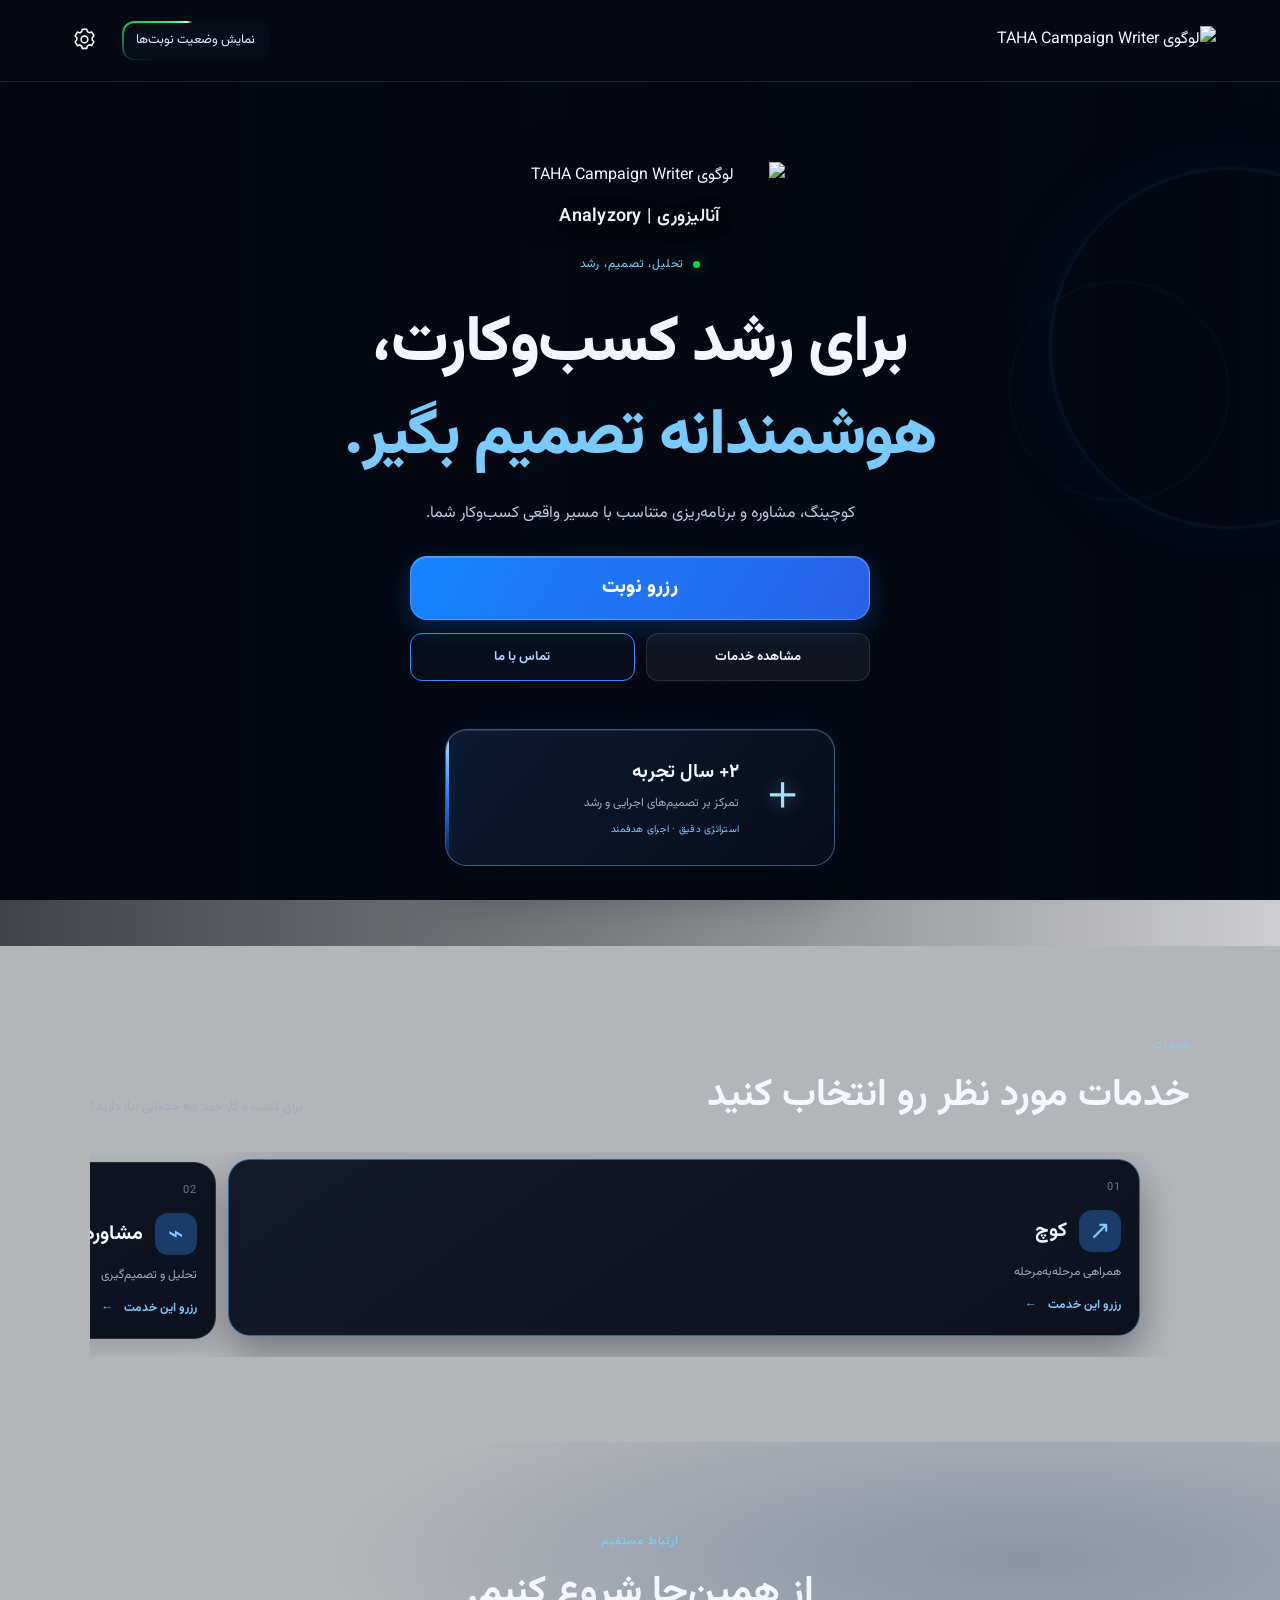
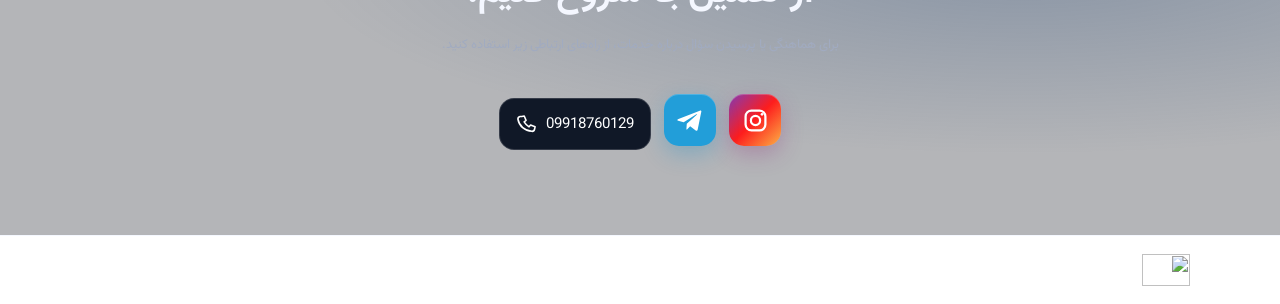
==== commit 722444db: "index.html" ====
--- a/index.html
+++ b/index.html
@@ -43,7 +43,7 @@
     </section>
 
     <section class="section" id="services">
-      <div class="section-heading"><div><span class="eyebrow">خدمات</span><h2>خدمات مورد نظر رو انتخاب کنید</h2></div><p>هر خدمت با توجه به نیاز پروژه قابل تنظیم است.</p></div>
+      <div class="section-heading"><div><span class="eyebrow">خدمات</span><h2>خدمات مورد نظر رو انتخاب کنید</h2></div><p>برای کسب و کار خود چه خدماتی نیاز دارید؟</p></div>
       <div class="service-row" id="serviceCards" aria-label="خدمات قابل ورق زدن">
         <article class="service-card" data-service="کوچ"><div class="service-number">01</div><div class="service-icon">↗</div><h3>کوچ</h3><p>همراهی مرحله‌به‌مرحله برای شفاف‌کردن هدف‌ها و حرکت به سمت اجرا.</p><button class="text-action" data-book="کوچ">رزرو این خدمت <span>←</span></button></article>
         <article class="service-card" data-service="مشاوره"><div class="service-number">02</div><div class="service-icon">⌁</div><h3>مشاوره</h3><p>بررسی مسئله، تحلیل گزینه‌ها و رسیدن به تصمیمی قابل اجرا.</p><button class="text-action" data-book="مشاوره">رزرو این خدمت <span>←</span></button></article>
@@ -114,4 +114,4 @@
   <script src="https://cdn.jsdelivr.net/npm/@supabase/supabase-js@2"></script>
   <script src="/app.js"></script>
 </body>
-</html>+</html>
